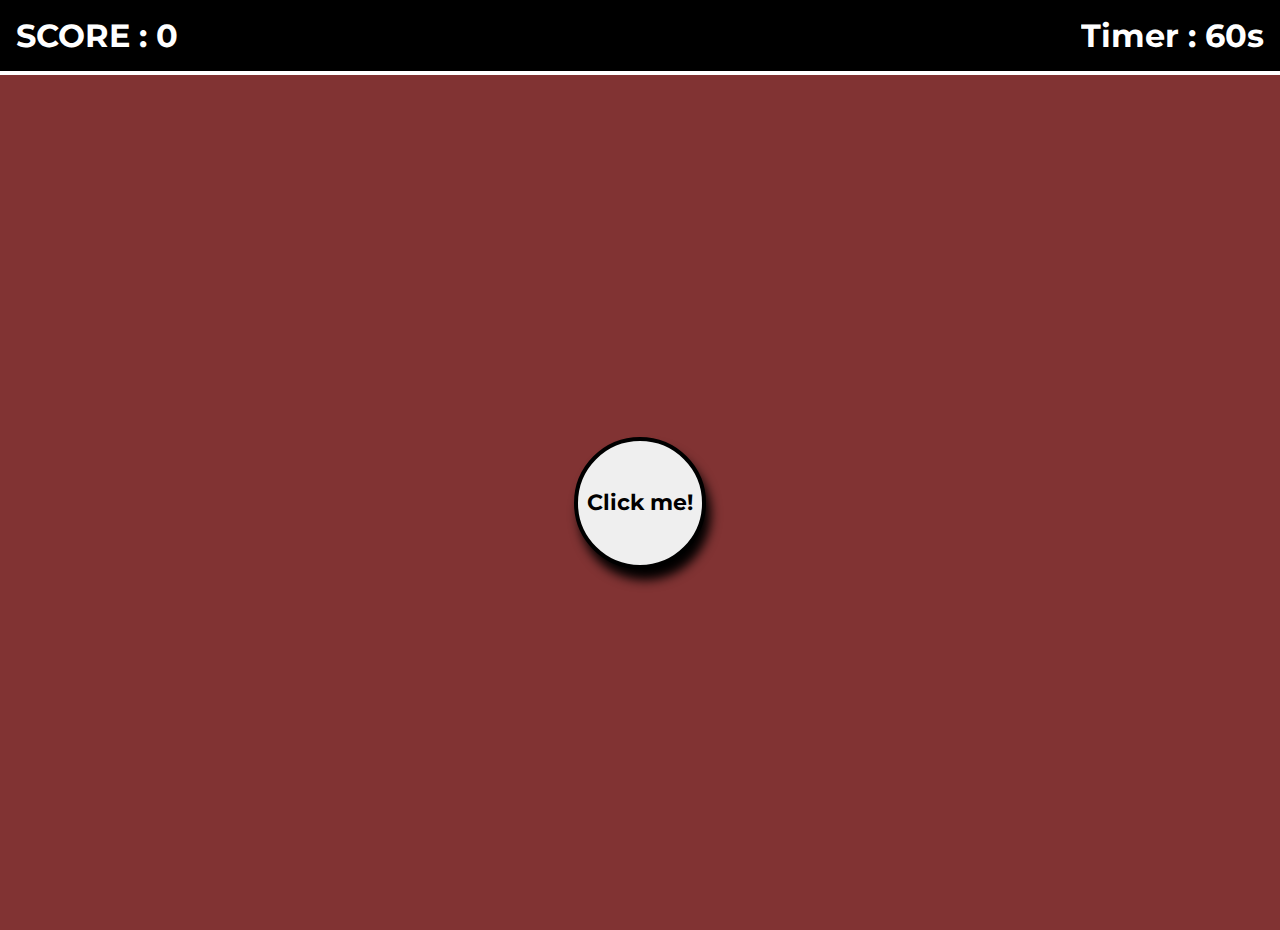
==== index.html @ 8ffe2782 "Add files via upload" ====
<!DOCTYPE html>
<html lang="en">
<head>
    <meta charset="UTF-8">
    <meta http-equiv="X-UA-Compatible" content="IE=edge">
    <meta name="viewport" content="width=device-width, initial-scale=1.0">
    <title>The worst Game</title>
    <link rel="stylesheet" href="./style.css">
</head>
<body>
    <div class="score">
        <h1>SCORE : <span id="score">0</span> </h1>
        <h1>Timer : <span id="spanTimer">60s</span></h1>
    </div>
    <div id="app">
        <button class="mainBtn" id="btn">Click me!</button>
    </div>

    <div id="modalContainer">
        <div id="modal">
            <h1>C'est terminé :</h1>
            <h1>Votre score est de <span id="scoreFin">0</span></h1>
            <button id="againBtn">Rejouer</button>
        </div>
    </div>

    <script src="./script.js"></script>
</body>
</html>
---- style.css ----
@import url("https://fonts.googleapis.com/css2?family=Montserrat&display=swap");
* {
  margin: 0;
  padding: 0;
  font-family: "Montserrat", sans-serif;
  overflow: hidden;
}

h1 {
  color: white;
  
}

#app {
  width: 100vw;
  height: 95vh;
  background-color: #813333;
  font-family: "Montserrat", sans-serif;
  position: relative;
  overflow: hidden;
}

.score{
    background-color: black;
    border-bottom: 4px solid white;
    box-shadow: 0px 12px 20px 0px black;
    padding: 1em;
    display: flex;
    justify-content: space-between;
}

.mainBtn {
  height: 6em;
  width: 6em;
  border-radius: 50%;
  color: black;
  font-size: 22px;
  font-weight: bold;
  cursor: pointer;
  transition: all ease;
  transition-duration: 1000ms;
  position: absolute;
  top: 50%;
  left: 50%;
  transform: translate(-50%, -50%);
  border: 4px solid black;
  box-shadow: 5px 11px 11px black;
}

.mainBtn:hover{
    background-color: #7db97d;
    color: white;
}


#modalContainer{
    height: 100%;
    width: 100%;
    background-color: rgba(0, 0, 0, 0.651);
    z-index: 3;
    position: fixed;
    top : 0;
    display: flex;
    justify-content: center;
    align-items: center;
    display: none;
}

#modal{
    background-color: rgba(0, 0, 0, 0.76);
    padding: 15px;
    border: 4px solid white;
    border-radius: 16px;
    text-align: center;
}

#againBtn{
    border: 4px solid white;
    border-radius: 10px;
    font-size: 22px;
    margin-top: 1em;
    font-weight: bold;
    padding: 5px;
    transition: all 300ms ease;
    cursor: pointer;
}

#againBtn:hover{
    background-color: tomato;
    color: white;
}
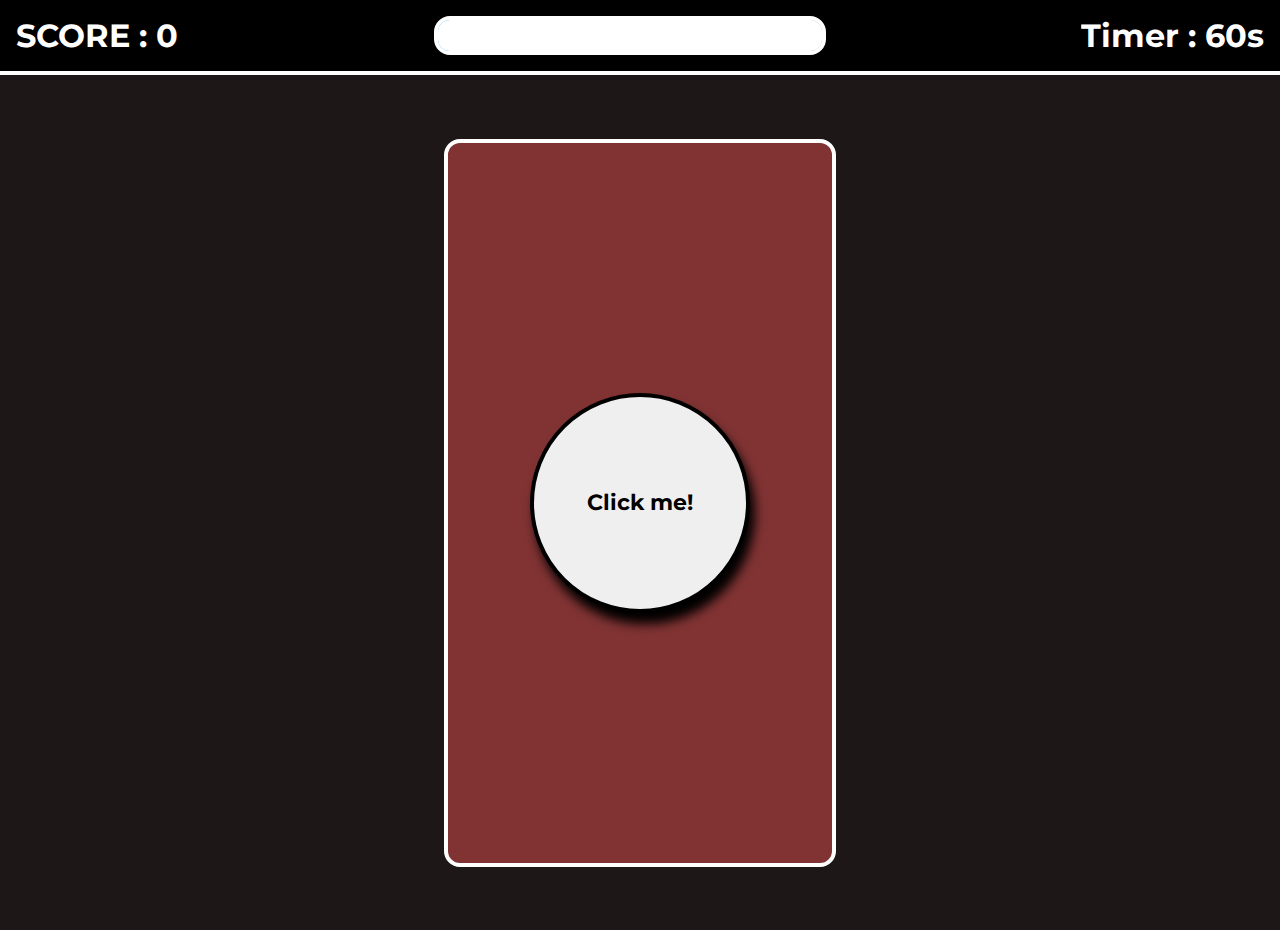
==== commit 9387a995: "Add files via upload" ====
--- a/index.html
+++ b/index.html
@@ -10,10 +10,27 @@
 <body>
     <div class="score">
         <h1>SCORE : <span id="score">0</span> </h1>
+        <div id="serieBar">
+            <img src="./img/whiteBg.png" alt="" id="fillBar">
+            
+        </div>
         <h1>Timer : <span id="spanTimer">60s</span></h1>
     </div>
-    <div id="app">
-        <button class="mainBtn" id="btn">Click me!</button>
+    <div class="appContainer">
+        <h1 id="serieText">Série ! Points x <span id="multiplicateur">1</span></h1>
+        <h1 id="timeMessage">⏱ + 10</h1>
+        <h1 id="speedMessage">🐌 Vitesse réduite...</h1>
+        <h1 id="pointMessage">➕ 10</h1>
+        <h1 id="rndMessage">Clique les tous! 🍒</h1>
+        <div id="app">
+            <button class="mainBtn" id="btn">Click me!</button>
+            <button id="timeBonus" class="bonus">⏱</button>
+            <button id="pointBonus" class="bonus">➕</button>
+            <button id="speedBonus" class="bonus-right">🐌</button>
+            <button id="randomBonus" class="bonus-right">❔</button>
+            <button id="bonusBtn">🍆</button>
+        </div>
+
     </div>
 
     <div id="modalContainer">
--- a/style.css
+++ b/style.css
@@ -8,30 +8,89 @@
 
 h1 {
   color: white;
-  
+}
+
+.appContainer {
+  height: 95vh;
+  width: 100vw;
+  display: flex;
+  justify-content: center;
+  align-items: center;
+  background: #1d1717;
+  position: relative;
 }
 
 #app {
-  width: 100vw;
-  height: 95vh;
+  width: 30vw;
+  height: 80vh;
   background-color: #813333;
   font-family: "Montserrat", sans-serif;
   position: relative;
   overflow: hidden;
-}
-
-.score{
-    background-color: black;
-    border-bottom: 4px solid white;
-    box-shadow: 0px 12px 20px 0px black;
-    padding: 1em;
-    display: flex;
-    justify-content: space-between;
+  border-radius: 16px;
+  border: 4px solid white;
+  transition: all 300ms ease;
+  user-select: none;
+}
+
+.score {
+  background-color: black;
+  border-bottom: 4px solid white;
+  box-shadow: 0px 12px 20px 0px black;
+  padding: 1em;
+  display: flex;
+  justify-content: space-between;
+}
+
+#serieBar {
+  width: 30vw;
+  background-color: #0093e9;
+  background-image: linear-gradient(160deg, #0093e9 0%, #80d0c7 100%);
+  border: 4px solid white;
+  border-radius: 16px;
+  overflow: hidden;
+  position: relative;
+}
+
+#serieBar img {
+  position: absolute;
+  top: 0;
+  left: -60%;
+  clip-path: polygon(15% 0, 100% 0, 100% 17%, 0 17%);
+  width: 300%;
+}
+
+.fillBarAnim {
+  animation: fillBar 6000ms forwards 1;
+}
+
+@keyframes fillBar {
+  0% {
+    left: 60%;
+  }
+
+  100% {
+    left: -60%;
+  }
+}
+
+#serieText {
+  display: none;
+  position: absolute;
+  top: 30%;
+  left: 6%;
+
+  background-color: #0093e9;
+  background-image: linear-gradient(160deg, #0093e9 0%, #80d0c7 100%);
+
+  border: 4px solid white;
+  border-radius: 16px;
+  padding: 10px;
 }
 
 .mainBtn {
-  height: 6em;
-  width: 6em;
+  height: 10em;
+  width: 10em;
   border-radius: 50%;
   color: black;
   font-size: 22px;
@@ -47,45 +106,225 @@
   box-shadow: 5px 11px 11px black;
 }
 
-.mainBtn:hover{
-    background-color: #7db97d;
-    color: white;
-}
-
-
-#modalContainer{
-    height: 100%;
-    width: 100%;
-    background-color: rgba(0, 0, 0, 0.651);
-    z-index: 3;
-    position: fixed;
-    top : 0;
-    display: flex;
-    justify-content: center;
-    align-items: center;
-    display: none;
-}
-
-#modal{
-    background-color: rgba(0, 0, 0, 0.76);
-    padding: 15px;
-    border: 4px solid white;
-    border-radius: 16px;
-    text-align: center;
-}
-
-#againBtn{
-    border: 4px solid white;
-    border-radius: 10px;
-    font-size: 22px;
-    margin-top: 1em;
-    font-weight: bold;
-    padding: 5px;
-    transition: all 300ms ease;
-    cursor: pointer;
-}
-
-#againBtn:hover{
-    background-color: tomato;
-    color: white;
-}+#modalContainer {
+  height: 100%;
+  width: 100%;
+  background-color: rgba(0, 0, 0, 0.651);
+  z-index: 3;
+  position: fixed;
+  top: 0;
+  display: flex;
+  justify-content: center;
+  align-items: center;
+  display: none;
+}
+
+#modal {
+  background-color: rgba(0, 0, 0, 0.76);
+  padding: 15px;
+  border: 4px solid white;
+  border-radius: 16px;
+  text-align: center;
+}
+
+#againBtn {
+  border: 4px solid white;
+  border-radius: 10px;
+  font-size: 22px;
+  margin-top: 1em;
+  font-weight: bold;
+  padding: 5px;
+  transition: all 300ms ease;
+  cursor: pointer;
+}
+
+#againBtn:hover {
+  background-color: tomato;
+  color: white;
+}
+
+.bonus {
+  width: 3em;
+  height: auto;
+  font-size: 30px;
+  text-align: right;
+  padding: 5px;
+  border-radius: 16px;
+  position: absolute;
+  border: 2px solid white;
+  top: -10%;
+  left: -7%;
+  background-image: linear-gradient(160deg, #0093e9 0%, #80d0c7 100%);
+  cursor: pointer;
+}
+
+.bonus-right {
+  width: 3em;
+  height: auto;
+  font-size: 30px;
+  text-align: left;
+  padding: 5px;
+  border-radius: 16px;
+  position: absolute;
+  border: 2px solid white;
+  top: -10%;
+  right: -7%;
+  background-image: linear-gradient(160deg, #0093e9 0%, #80d0c7 100%);
+  cursor: pointer;
+}
+
+.bonus:hover,
+.bonus-right:hover {
+  background: rgb(99, 247, 99);
+}
+
+.timeBonusAnim {
+  animation: timeAnim 3000ms forwards 1;
+}
+
+@keyframes timeAnim {
+  0% {
+    top: -10%;
+  }
+
+  100% {
+    top: 120%;
+  }
+}
+
+.pointBonusAnim {
+  animation: pointAnim 3000ms forwards 1;
+}
+
+@keyframes pointAnim {
+  0% {
+    top: 120%;
+  }
+
+  100% {
+    top: -10%;
+  }
+}
+
+.speedBonusAnim {
+  animation: speedAnim 3000ms forwards 1;
+}
+
+@keyframes speedAnim {
+  0% {
+    top: -10%;
+  }
+
+  100% {
+    top: 120%;
+  }
+}
+
+.rndBonusAnim {
+  animation: rndAnim 3000ms forwards 1;
+}
+
+@keyframes rndAnim {
+  0% {
+    top: 120%;
+  }
+  100% {
+    top: -10%;
+  }
+}
+
+#bonusBtn {
+  width: 4em;
+  height: 4em;
+  border-radius: 50%;
+  border: 2px solid white;
+  box-shadow: 3px 6px 11px black;
+  cursor: pointer;
+  position: absolute;
+  top: 50%;
+  left: 50%;
+  transform: translate(-50%, -50%);
+  display: none;
+  transition: all 100ms ease;
+  background-color: #08aeea;
+  background-image: linear-gradient(0deg, #08aeea 0%, #2af598 100%);
+
+  font-size: 22px;
+}
+
+#timeMessage,
+#speedMessage,
+#pointMessage,
+#rndMessage {
+  position: absolute;
+  display: none;
+}
+
+#timeMessage {
+  top: 0;
+  right: 3%;
+}
+
+#pointMessage {
+  top: 0;
+  left: 3%;
+}
+
+#speedMessage {
+  top: 0%;
+  right: 50%;
+  transform: translate(50%, 18%);
+}
+
+#rndMessage {
+  top: 0%;
+  right: 50%;
+  transform: translate(50%, 18%);
+}
+
+.setOpacity {
+  animation: opacityAnim 3000ms forwards 1;
+}
+
+@keyframes opacityAnim {
+  0% {
+    opacity: 100%;
+  }
+
+  100% {
+    opacity: 0%;
+  }
+}
+
+.shuffle {
+  animation: vibrate-1 0.3s linear infinite both;
+}
+
+@-webkit-keyframes vibrate-1 {
+  0% {
+    -webkit-transform: translate(0);
+    transform: translate(0);
+  }
+  20% {
+    -webkit-transform: translate(-2px, 2px);
+    transform: translate(-2px, 2px);
+  }
+  40% {
+    -webkit-transform: translate(-2px, -2px);
+    transform: translate(-2px, -2px);
+  }
+  60% {
+    -webkit-transform: translate(2px, 2px);
+    transform: translate(2px, 2px);
+  }
+  80% {
+    -webkit-transform: translate(2px, -2px);
+    transform: translate(2px, -2px);
+  }
+  100% {
+    -webkit-transform: translate(0);
+    transform: translate(0);
+  }
+}
+
+
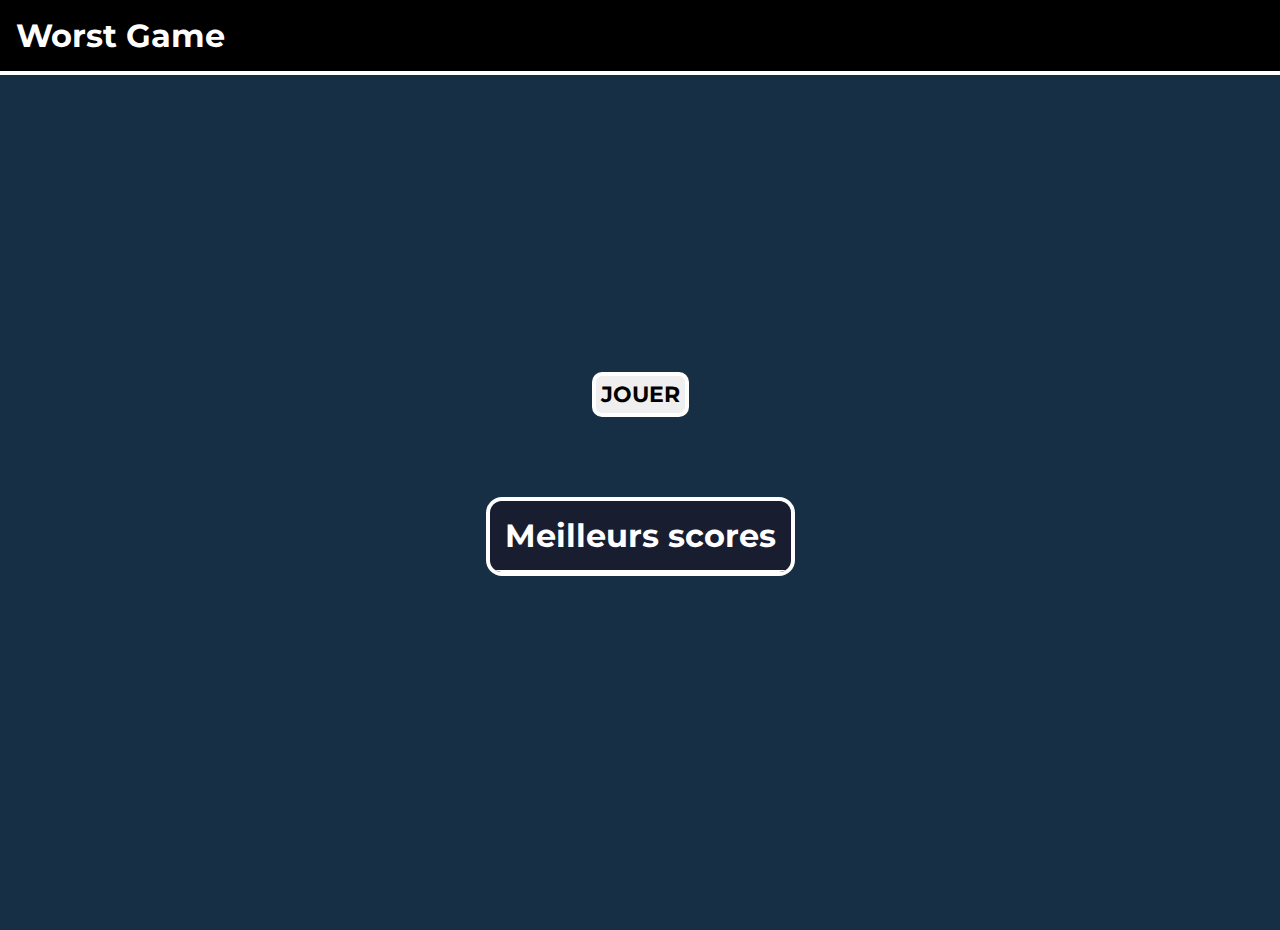
==== commit 68da01b0: "Add files via upload" ====
--- a/index.html
+++ b/index.html
@@ -1,46 +1,34 @@
 <!DOCTYPE html>
 <html lang="en">
-<head>
-    <meta charset="UTF-8">
-    <meta http-equiv="X-UA-Compatible" content="IE=edge">
-    <meta name="viewport" content="width=device-width, initial-scale=1.0">
+  <head>
+    <meta charset="UTF-8" />
+    <meta http-equiv="X-UA-Compatible" content="IE=edge" />
+    <meta name="viewport" content="width=device-width, initial-scale=1.0" />
     <title>The worst Game</title>
-    <link rel="stylesheet" href="./style.css">
-</head>
-<body>
+    <link rel="stylesheet" href="./style.css" />
+    <link rel="stylesheet" href="./home.css">
+  </head>
+  <body>
     <div class="score">
-        <h1>SCORE : <span id="score">0</span> </h1>
-        <div id="serieBar">
-            <img src="./img/whiteBg.png" alt="" id="fillBar">
-            
-        </div>
-        <h1>Timer : <span id="spanTimer">60s</span></h1>
+      <h1>Worst Game</h1>
     </div>
     <div class="appContainer">
-        <h1 id="serieText">Série ! Points x <span id="multiplicateur">1</span></h1>
-        <h1 id="timeMessage">⏱ + 10</h1>
-        <h1 id="speedMessage">🐌 Vitesse réduite...</h1>
-        <h1 id="pointMessage">➕ 10</h1>
-        <h1 id="rndMessage">Clique les tous! 🍒</h1>
-        <div id="app">
-            <button class="mainBtn" id="btn">Click me!</button>
-            <button id="timeBonus" class="bonus">⏱</button>
-            <button id="pointBonus" class="bonus">➕</button>
-            <button id="speedBonus" class="bonus-right">🐌</button>
-            <button id="randomBonus" class="bonus-right">❔</button>
-            <button id="bonusBtn">🍆</button>
-        </div>
+      <div class="menu">
 
+        <a href="jeu.html"> <button id="againBtn">JOUER</button></a>
+         <div id="TableauScores">
+           <ul id="score_ul">
+             <h1 class="listTitle">Meilleurs scores </h1>
+          
+           </ul>
+         </div>
+
+      </div>
+        
+      
     </div>
 
-    <div id="modalContainer">
-        <div id="modal">
-            <h1>C'est terminé :</h1>
-            <h1>Votre score est de <span id="scoreFin">0</span></h1>
-            <button id="againBtn">Rejouer</button>
-        </div>
-    </div>
 
-    <script src="./script.js"></script>
-</body>
-</html>+    <script src="./home.js"></script>
+  </body>
+</html>
--- a/style.css
+++ b/style.css
@@ -6,7 +6,7 @@
   overflow: hidden;
 }
 
-h1 {
+h1, h2 {
   color: white;
 }
 
@@ -327,4 +327,31 @@
   }
 }
 
-
+#record{
+  display: none;
+}
+
+#closeGame button, #rebootGame button{
+  background: black;
+  border: 2px solid white;
+  border-radius: 10px;
+  font-size: 22px;
+  cursor: pointer;
+  color: white;
+  font-weight: bold;
+  padding: 3px;
+  
+}
+
+#closeGame{
+  position: absolute;
+  top: 2%;
+  right: 1%;
+  
+}
+
+#rebootGame{
+  position: absolute;
+  top: 8%;
+  right: 1%;
+}
--- a/home.css
+++ b/home.css
@@ -0,0 +1,42 @@
+ul {
+  border: 4px solid white;
+  background-color: #465187;
+  border-radius: 16px;
+  margin:5em ;
+}
+
+li {
+  color: white;
+  border-bottom: 1px solid white;
+  padding: 5px;
+  text-align: center;
+  font-size: 22px;
+  font-weight: bold;
+  position: relative;
+}
+
+.menu {
+    display: flex;
+    flex-direction: column;
+    align-items: center;
+}
+
+.listTitle {
+  border-bottom: 2px solid white;
+  background: rgba(0, 0, 0, 0.644);
+  padding: 15px;
+}
+
+.appContainer {
+  background: #172f45;
+}
+
+
+.medal1, .medal2, .medal3{
+    position: absolute;
+    left: 0%;
+    top: 50%;
+    transform: translate(-0%, -50%);
+}
+
+
